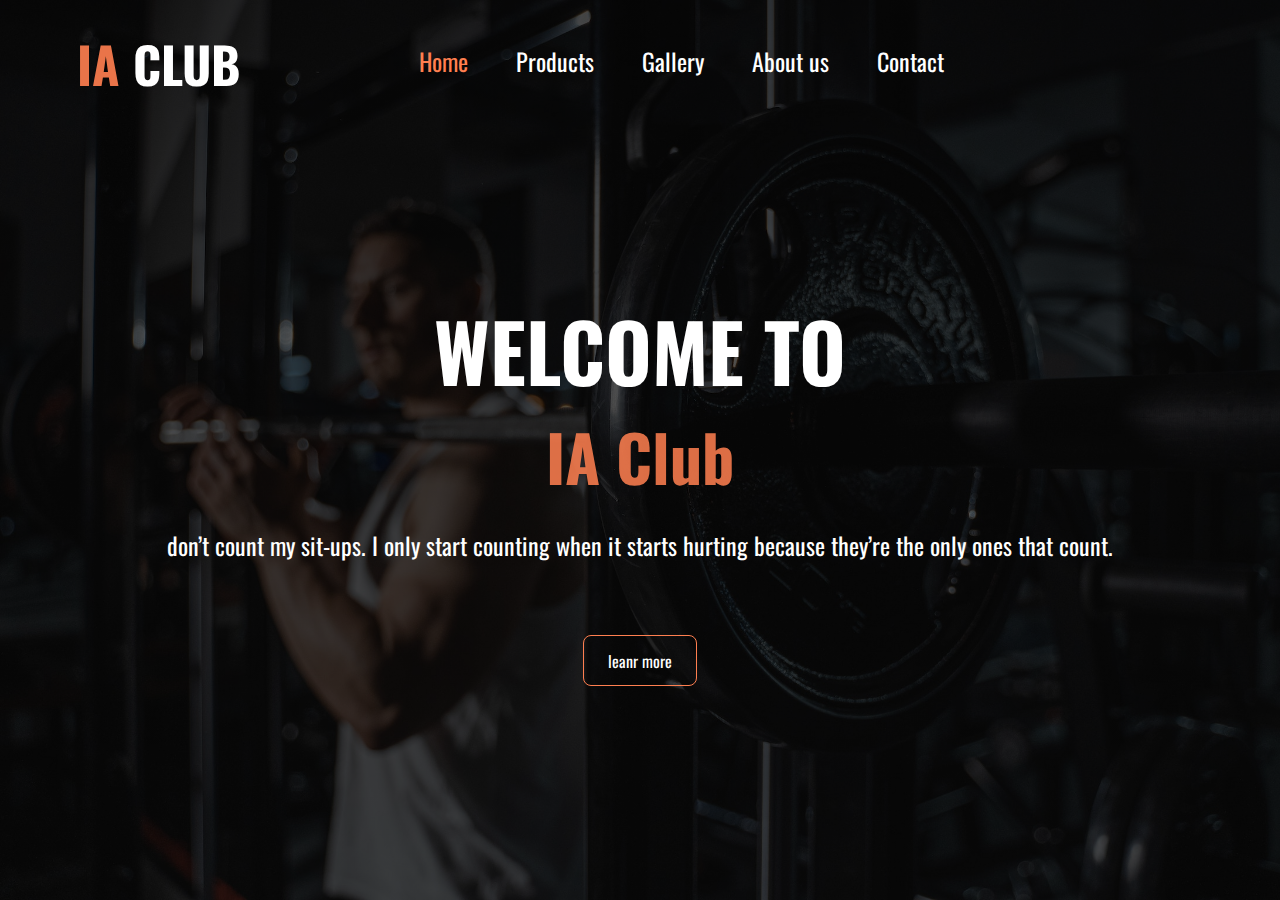
==== index.html @ 24ae7aad "first commit" ====
<!DOCTYPE html>
<html lang="en">
  <head>
    <meta charset="UTF-8" />
    <meta http-equiv="X-UA-Compatible" content="IE=edge" />
    <meta name="viewport" content="width=device-width, initial-scale=1.0" />
    <title>Fitness Club IA</title>
    <link rel="stylesheet" href="./CSS/Style.css" />
    <link
      rel="stylesheet"
      href="https://cdnjs.cloudflare.com/ajax/libs/font-awesome/6.3.0/css/all.min.css"
      integrity="sha512-SzlrxWUlpfuzQ+pcUCosxcglQRNAq/DZjVsC0lE40xsADsfeQoEypE+enwcOiGjk/bSuGGKHEyjSoQ1zVisanQ=="
      crossorigin="anonymous"
      referrerpolicy="no-referrer"
    />
    <link rel="preconnect" href="https://fonts.googleapis.com" />
    <link rel="preconnect" href="https://fonts.gstatic.com" crossorigin />
    <link
      href="https://fonts.googleapis.com/css2?family=Merriweather:ital,wght@1,700&family=Oswald:wght@200;300;400;500;600;700&family=Poppins:ital,wght@0,100;0,200;0,300;0,600;0,700;0,800;0,900;1,100;1,200;1,300;1,600;1,700;1,800;1,900&family=Roboto+Slab&display=swap"
      rel="stylesheet"
    />
  </head>
  <body>
    <div class="container">
      <nav>
        <h1 class="logo">
          <span><a href="index.html">IA</a></span> Club
        </h1>
        <div class="nav_links">
          <ul id="menu">
            <li><a href="index.html" id="open">Home</a></li>
            <li><a href="./Products/Products.html">Products</a></li>
            <li><a href="">Gallery</a></li>
            <li><a href="">About us</a></li>
            <li><a href="">Contact</a></li>
          </ul>
          <div class="social">
            <a href="#" onclick="showMenu()"
              ><i class="fa-solid fa-xmark"></i
            ></a>
            <a href=""><i class="fa-brands fa-facebook"></i></a>
            <a href=""><i class="fa-brands fa-instagram"></i></a>
            <a href=""><i class="fa-brands fa-twitter"></i></a>
            <a href=""><i class="fa-brands fa-reddit"></i></a>
            <a href=""><i class="fa-brands fa-youtube"></i></a>
            <a href="#" onclick="showMenu()"
              ><i class="fa-sharp fa-solid fa-bars"></i
            ></a>
          </div>
        </div>
      </nav>
      <div class="main">
        <h2>Welcome to</h2>
        <h1>IA Club</h1>
        <p>
          don’t count my sit-ups. I only start counting when it starts hurting
          because they’re the only ones that count.
        </p>
        <a href="" class="button">leanr more</a>
      </div>
    </div>
    <script>
      const menu = document.getElementById("menu");
      function showMenu() {
        menu.classList.toggle("open");
      }
    </script>
  </body>
</html>
---- CSS/Style.css ----
* {
    padding: 0;
    margin: 0;
    box-sizing: border-box;
    color: #fff;
    font-family: 'oswald', sans-serif;
}

.container {
    background: linear-gradient(rgba(0, 0, 0, 0.7), rgba(0, 0, 0, 0.6)), url("../imgs/img_home.jpg");
    background-repeat: no-repeat;
    background-size: cover;
    min-height: 100vh;
    display: flex;
    flex-direction: column;
    overflow: hidden;
}

#open {
    color: coral;
}

nav {
    padding: 2% 6%;
    display: flex;
    justify-content: space-between;
}

.nav_links {
    flex: 1;
    display: flex;
    justify-content: space-between;
    align-items: center;
}

.logo {
    text-transform: uppercase;
    font-size: 50px;

}

.logo span a {
    color: rgba(255, 127, 80, 0.913);
    text-decoration: none;
}

nav ul {
    display: flex;
    list-style: none;
    margin: auto;
}

nav ul li {
    margin: 0 1.5rem;
}

nav ul li a {
    text-decoration: none;
    font-size: 1.5rem;
    transition: 0.5s;
}

nav ul li a:hover {
    color: coral;
    text-transform: uppercase;

}

nav ul li a::after {
    content: "";
    display: block;
    height: 0.2rem;
    width: 0;
    transition: 0.5s;
    background-color: chocolate;
}

nav ul li a:hover::after {
    width: 100%;
}

.social a {
    margin: 0 0.5rem;
    font-size: 1.4rem;
}

.social a i {
    transition: 0.3s;
}

.social a i:hover {
    color: coral;
    font-size: 2rem;
}

.social a:first-child,
.social a:last-child {
    display: none;
}

.main {
    flex: 1;
    display: flex;
    flex-direction: column;
    justify-content: center;
    align-items: center;
}

.main h2 {
    font-size: 5rem;
    text-transform: uppercase;
}

.main h1 {
    font-size: 4rem;
    color: rgba(255, 127, 80, 0.863);
}

.main p {
    margin: 1.5rem;
    font-size: 1.5rem;
}

.button {
    text-decoration: none;
    border: 0.1rem coral solid;
    border-radius: 0.5rem;
    padding: 0.8rem 1.5rem;
    margin: 3rem;
    transition: 0.5s;
}

.button:hover {
    text-transform: uppercase;
    background-color: rgba(255, 127, 80, 0.863);
    color: black;
}

@media (max-width:1100px) {
    .social {
        position: fixed;
        top: 0;
        right: 0;
        display: flex;
        flex-direction: column;
        height: 100vh;
        width: 50px;
        background: rgba(255, 255, 255, 0.11);
        box-shadow: 0 4px 30px rgba(0, 0, 0, 0.1);
        backdrop-filter: blur(6.4px);
        -webkit-backdrop-filter: blur(6.4px);
        justify-content: center;
        align-items: center;
    }

    .main h2 {
        font-size: 3rem;
    }

    .main h1 {
        font-size: 2rem;
    }

    .main p {
        text-align: center;
    }

    .social a {
        margin: 20px 0;
    }
}

@media (max-width:750px) {
    .nav_links {
        position: absolute;
    }

    .nav_links ul {
        position: fixed;
        top: 0;
        right: -250px;
        width: 250px;
        height: 100vh;
        background: rgba(255, 255, 255, 0);
        box-shadow: 0 4px 30px rgba(0, 0, 0, 0.1);
        backdrop-filter: blur(3.6px);
        -webkit-backdrop-filter: blur(3.6px);
        border-left: 1px solid rgba(255, 255, 255, 0.36);
        flex-direction: column;
        justify-content: center;
        align-items: center;
        transition: right 0.5s;
    }

    .social a {
        margin: 20px 0;
    }

    .nav_links ul li {
        flex-basis: 40px;
        flex-grow: 1;
        max-height: 80px;
        display: flex;
        align-items: center;
    }

    .nav_links ul.open {
        right: 40px;
    }

    .logo {
        text-align: center;
        flex: 1;
    }

    .social a:first-child,
    .social a:last-child {
        position: fixed;
        top: 0;
    }

    .social a:last-child {
        display: block;
    }

    ul.open~.social a:first-child {
        display: block;
    }

    ul.open~.social a:last-child {
        display: none;
    }

    .main p {
        text-align: center;
    }


}
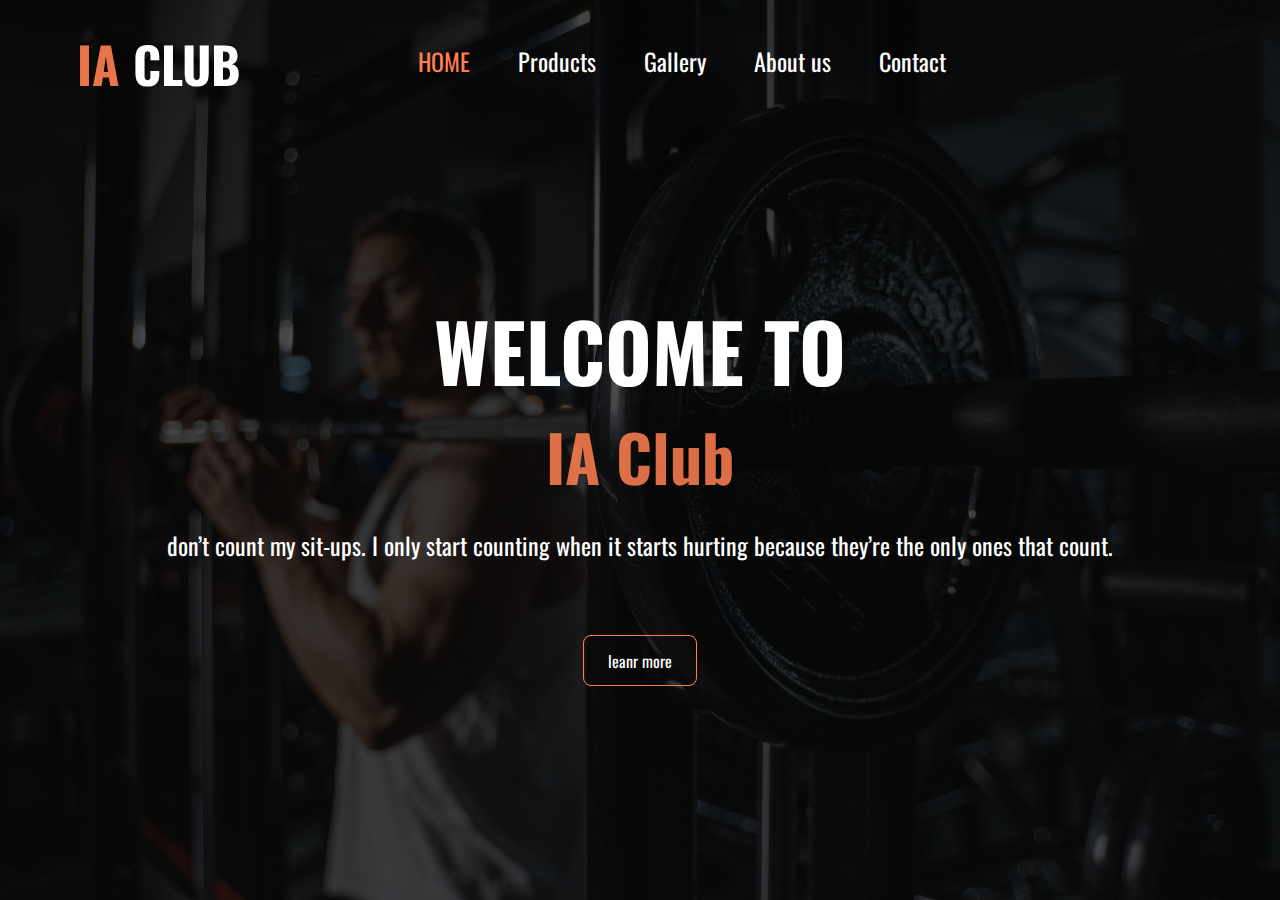
==== commit 8ba863e1: "add id" ====
--- a/index.html
+++ b/index.html
@@ -28,21 +28,21 @@
         </h1>
         <div class="nav_links">
           <ul id="menu">
-            <li><a href="index.html" id="open">Home</a></li>
+            <li><a href="index.html" id="opened">Home</a></li>
             <li><a href="./Products/Products.html">Products</a></li>
-            <li><a href="">Gallery</a></li>
-            <li><a href="">About us</a></li>
-            <li><a href="">Contact</a></li>
+            <li><a href="./Gallery/Gallery.html">Gallery</a></li>
+            <li><a href="./About us/About.html">About us</a></li>
+            <li><a href="./Contact/Contact.html">Contact</a></li>
           </ul>
           <div class="social">
             <a href="#" onclick="showMenu()"
               ><i class="fa-solid fa-xmark"></i
             ></a>
-            <a href=""><i class="fa-brands fa-facebook"></i></a>
-            <a href=""><i class="fa-brands fa-instagram"></i></a>
-            <a href=""><i class="fa-brands fa-twitter"></i></a>
-            <a href=""><i class="fa-brands fa-reddit"></i></a>
-            <a href=""><i class="fa-brands fa-youtube"></i></a>
+            <a href="" id="fac"><i class="fa-brands fa-facebook"></i></a>
+            <a href="" id="isg"><i class="fa-brands fa-instagram"></i></a>
+            <a href="" id="twt"><i class="fa-brands fa-twitter"></i></a>
+            <a href="" id="rdt"><i class="fa-brands fa-reddit"></i></a>
+            <a href="" id="ytb"><i class="fa-brands fa-youtube"></i></a>
             <a href="#" onclick="showMenu()"
               ><i class="fa-sharp fa-solid fa-bars"></i
             ></a>
@@ -59,11 +59,6 @@
         <a href="" class="button">leanr more</a>
       </div>
     </div>
-    <script>
-      const menu = document.getElementById("menu");
-      function showMenu() {
-        menu.classList.toggle("open");
-      }
-    </script>
+    <script src="main.js"></script>
   </body>
 </html>
--- a/CSS/Style.css
+++ b/CSS/Style.css
@@ -16,7 +16,10 @@
     overflow: hidden;
 }
 
-#open {
+/* fac isg twt rdt ytb */
+
+#opened {
+    text-transform: uppercase;
     color: coral;
 }
 
